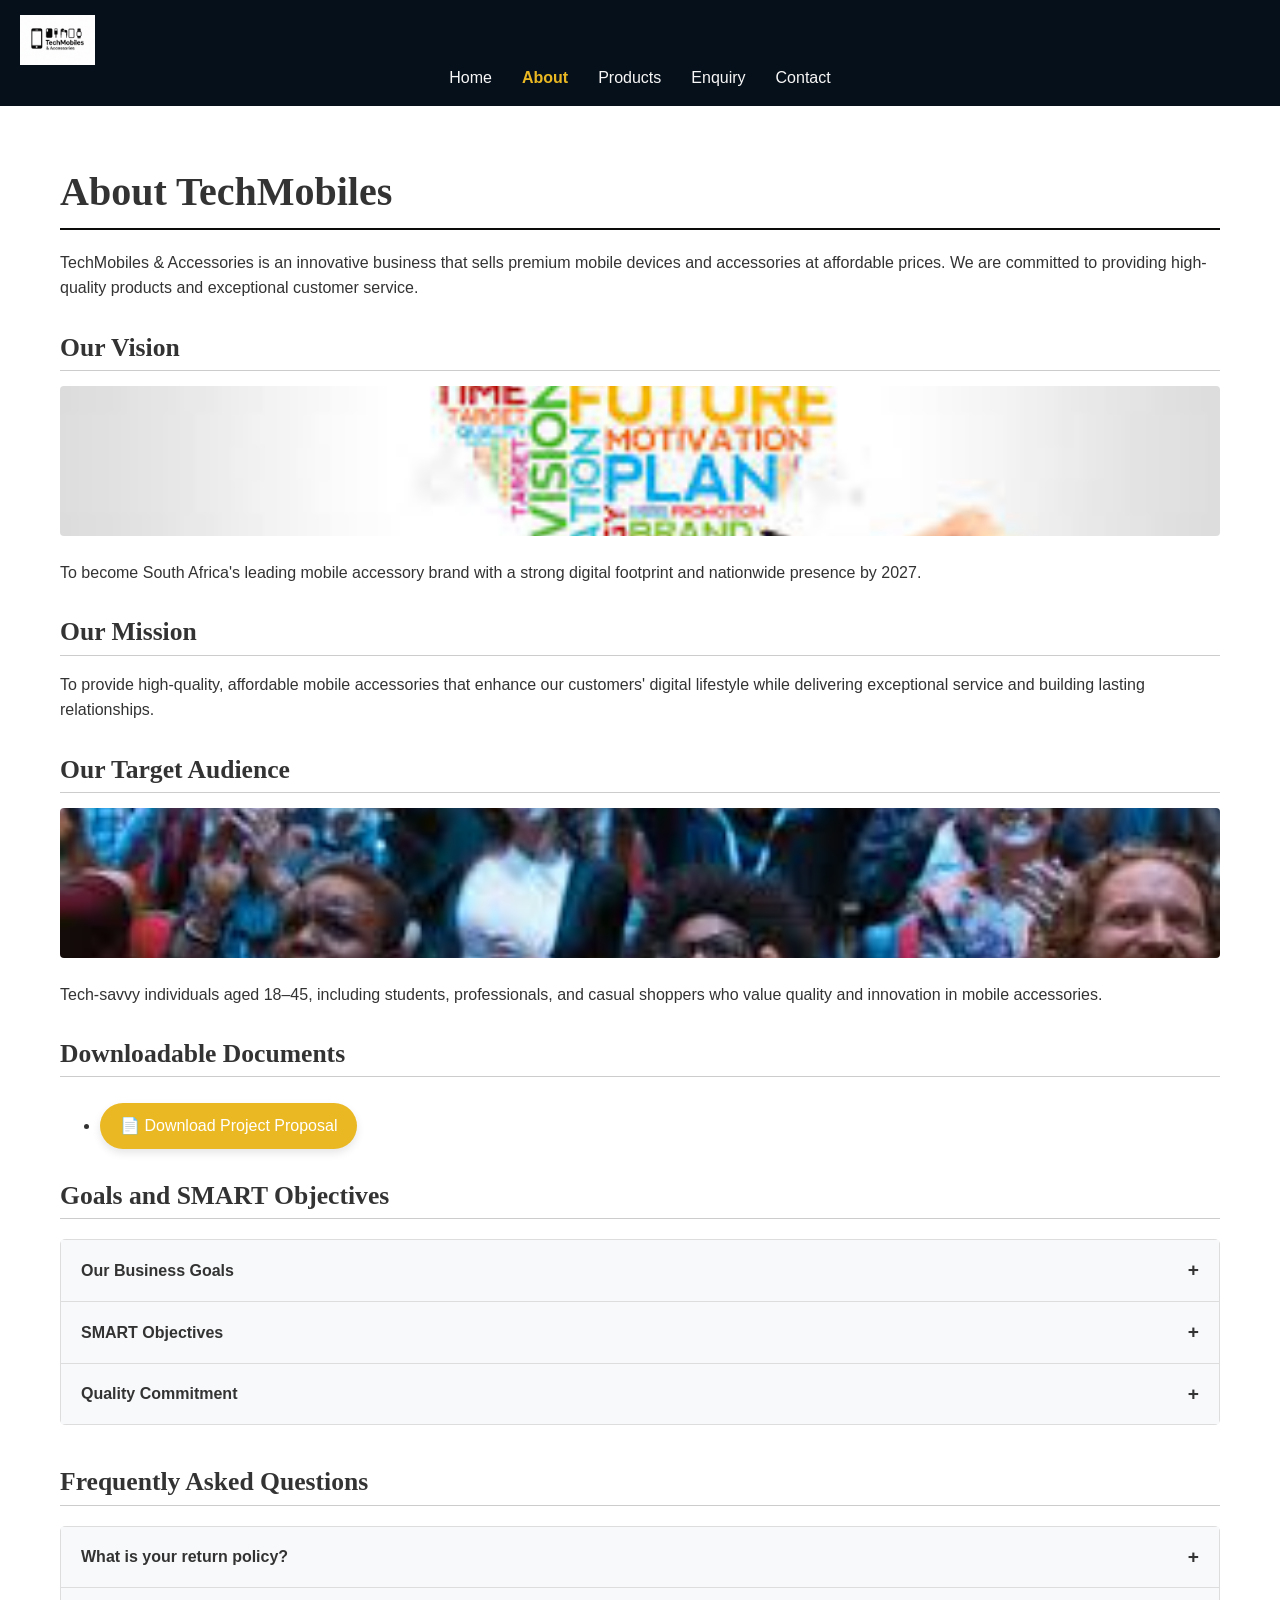
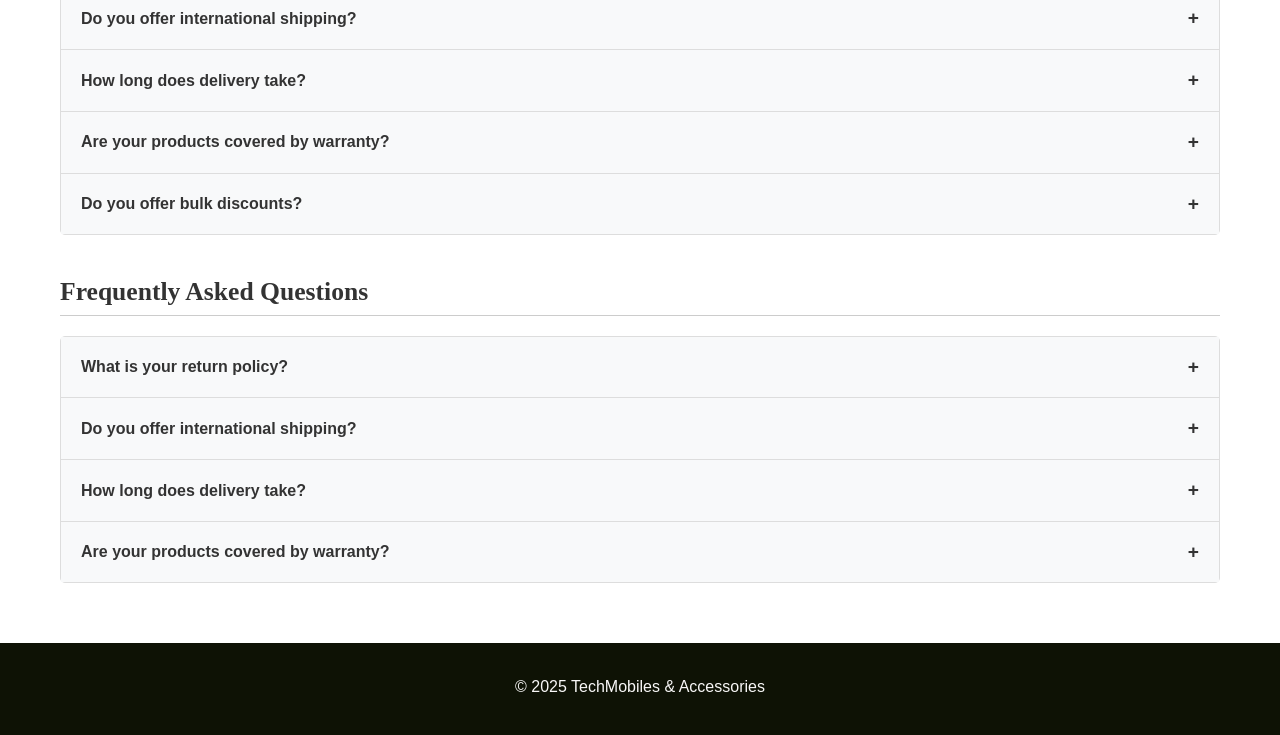
==== about.html @ 1ae5b82a "Websites websites" ====
<!DOCTYPE html>
<html lang="en">
<head>
  <meta charset="UTF-8" />
  <meta name="viewport" content="width=device-width, initial-scale=1" />
  <title>About Us - TechMobiles & Accessories | Mobile Accessories Specialist</title>
  <meta name="description" content="Learn about TechMobiles & Accessories - your trusted mobile accessories specialist in South Africa. Our vision, mission, and commitment to quality.">
  <link rel="stylesheet" href="css/style.css" />
</head>
<body class="about-page">
  <header>
    <img src="image/logo.png" alt="TechMobiles Logo" class="logo" />
    <nav>
      <ul>
        <li><a href="index.html">Home</a></li>
        <li><a href="about.html">About</a></li>
        <li><a href="products.html">Products</a></li>
        <li><a href="enquiry.html">Enquiry</a></li>
        <li><a href="contact.html">Contact</a></li>
      </ul>
    </nav>
  </header>

  <main>
    <h1>About TechMobiles</h1>
    <p>TechMobiles & Accessories is an innovative business that sells premium mobile devices and accessories at affordable prices. We are committed to providing high-quality products and exceptional customer service.</p>
    
    <h2>Our Vision</h2>
    <img
      srcset="
        image/vision.jpeg 480w,
        image/vision.jpeg 800w,
        image/vision.jpeg 1200w
      "
      sizes="(max-width: 600px) 480px, (max-width: 900px) 800px, 1200px"
      src="image/vision.jpeg"
      alt="A person's eye with a futuristic tech overlay, symbolizing a digital vision for mobile technology."
      class="about-image responsive-img gallery-image"
    />
    <p>To become South Africa's leading mobile accessory brand with a strong digital footprint and nationwide presence by 2027.</p>
    
    <h2>Our Mission</h2>
    <p>To provide high-quality, affordable mobile accessories that enhance our customers' digital lifestyle while delivering exceptional service and building lasting relationships.</p>
    
    <h2>Our Target Audience</h2>
    <img
      srcset="
        image/audience.jpeg 480w,
        image/audience.jpeg 800w,
        image/audience.jpeg 1200w
      "
      sizes="(max-width: 600px) 480px, (max-width: 900px) 800px, 1200px"
      src="image/audience.jpeg"
      alt="A diverse group of young adults using mobile devices, representing our tech-savvy customer base."
      class="about-image responsive-img gallery-image"
    />
    <p>Tech-savvy individuals aged 18–45, including students, professionals, and casual shoppers who value quality and innovation in mobile accessories.</p>
    
    <section class="documents">
      <h2>Downloadable Documents</h2>
      <ul>
        <li><a href="document/Website Project Proposal.docx.updated.pdf" target="_blank" class="buy-btn">📄 Download Project Proposal</a></li>
      </ul>
      
      <h2>Goals and SMART Objectives</h2>
      <div class="accordion">
        <div class="accordion-item">
          <div class="accordion-header">Our Business Goals</div>
          <div class="accordion-content">
            <p><strong>Goals:</strong> Establish a professional and modern online presence. Enable online browsing of products and promotions. Generate leads and enquiries via forms. Drive foot traffic to the physical store.</p>
          </div>
        </div>
        
        <div class="accordion-item">
          <div class="accordion-header">SMART Objectives</div>
          <div class="accordion-content">
            <p><strong>SMART Objectives:</strong></p>
            <ul>
              <li>Achieve 1,000 unique website visits per month within the first three months</li>
              <li>Receive at least 50 product enquiries per month via the enquiry form</li>
              <li>Maintain a bounce rate under 40% for product pages</li>
              <li>Increase social media engagement by 15% within six months through website integration</li>
              <li>Convert 10% of website visitors into store visitors through promotional offers</li>
            </ul>
          </div>
        </div>
        
        <div class="accordion-item">
          <div class="accordion-header">Quality Commitment</div>
          <div class="accordion-content">
            <p>We are committed to providing only the highest quality mobile accessories. All our products undergo rigorous quality checks and come with warranty protection. Our team continuously researches the latest trends to bring you innovative solutions.</p>
          </div>
        </div>
      </div>
    </section>

    <section class="faq-section">
      <h2>Frequently Asked Questions</h2>
      <div class="accordion">
        <div class="accordion-item">
          <div class="accordion-header">What is your return policy?</div>
          <div class="accordion-content">
            <p>We offer a 30-day return policy for all unused products in original packaging. Returns are free for defective items.</p>
          </div>
        </div>
        
        <div class="accordion-item">
          <div class="accordion-header">Do you offer international shipping?</div>
          <div class="accordion-content">
            <p>Currently, we only ship within South Africa. We're working on expanding our shipping options in the future.</p>
          </div>
        </div>
        
        <div class="accordion-item">
          <div class="accordion-header">How long does delivery take?</div>
          <div class="accordion-content">
            <p>Standard delivery takes 3-5 business days within major cities, and 5-7 days for other areas. Express delivery is available for major centers.</p>
          </div>
        </div>
        
        <div class="accordion-item">
          <div class="accordion-header">Are your products covered by warranty?</div>
          <div class="accordion-content">
            <p>Yes, all our products come with a 1-year manufacturer's warranty. Accessories have a 6-month warranty period.</p>
          </div>
        </div>
        
        <div class="accordion-item">
          <div class="accordion-header">Do you offer bulk discounts?</div>
          <div class="accordion-content">
            <p>Yes, we offer competitive wholesale pricing for bulk orders. Please use our enquiry form for wholesale inquiries.</p>
          </div>
        </div>
      </div>
    </section>
  </main>
  
  <footer>
    <p>&copy; 2025 TechMobiles & Accessories</p>
  </footer>
  
  <script src="js/script.js"></script>
  <script src="js/interactive.js"></script>
  <script src="js/gallery.js"></script>
</body>
</html>
---- css/style.css ----
/* ==========================================================================
   CSS CUSTOM PROPERTIES
   ========================================================================== */
:root {
    --color-primary-dark: #06101b;    
    --color-secondary-dark: #0e1205;   
    --color-accent-gold: #eab823;      
    --color-accent-bright: #dfce15;     
    --color-text-dark: #333;            
    --color-text-light: #f8f7f7;        

    --max-width: 1200px;
    --spacing-lg: 30px;
    --spacing-md: 20px;
    --spacing-sm: 10px;
}

/* ==========================================================================
   1. BASE STYLES & CSS RESET
   ========================================================================== */
* { box-sizing: border-box; }

body {
    font-family: Arial, sans-serif;
    line-height: 1.6;
    color: var(--color-text-dark);
    font-size: 1rem;
    margin: 0;
    padding: 0;
}

a {
    color: inherit;
    text-decoration: none;
}

/* ==========================================================================
   TYPOGRAPHY
   ========================================================================== */
h1, h2, h3, h4, h5, h6 {
    font-family: 'Open Sans', 'Georgia', serif;
    font-weight: 700;
    line-height: 1.3;
}

h1 {
    font-size: 2.5rem;
    margin-bottom: var(--spacing-md);
    border-bottom: 2px solid #0c0c0a;
    padding-bottom: var(--spacing-sm);
}

h2 {
    font-size: 1.6rem;
    margin-top: var(--spacing-lg);
    margin-bottom: 15px;
    border-bottom: 1px solid #ccc;
    padding-bottom: 6px;
}

p {
    font-size: 1rem;
    margin-bottom: var(--spacing-md);
}

/* ==========================================================================
   LAYOUT STRUCTURE
   ========================================================================== */
header {
    background-color: var(--color-primary-dark);
    color: var(--color-text-light);
    padding: 15px var(--spacing-md);
    display: flex;
    align-items: center;
    justify-content: space-between;
    flex-wrap: wrap;
}

main {
    max-width: var(--max-width);
    margin: 60px auto;
    padding: 0 var(--spacing-md);
}

nav {
    width: 100%;
    display: flex;
    justify-content: center;
    align-items: center;
}

nav ul {
    list-style: none;
    margin: 0;
    padding: 0;
    display: flex;
    justify-content: center;
    align-items: center;
    gap: var(--spacing-lg);
}

footer {
    background-color: var(--color-secondary-dark);
    color: var(--color-text-light);
    text-align: center;
    padding: 15px;
    margin-top: var(--spacing-lg);
}

.product-grid {
    display: grid;
    grid-template-columns: repeat(auto-fit, minmax(250px, 1fr));
    gap: var(--spacing-md);
}

/* ==========================================================================
   DECORATION 
   ========================================================================== */
.logo { height: 50px; }

.hero {
    position: relative;
    width: 100%;
    height: 400px;
    overflow: hidden;
    text-align: center;
    color: white;
}

.hero-text {
    position: absolute;
    top: 50%;
    left: 50%;
    transform: translate(-50%, -50%);
    background-color: rgba(247, 247, 247, 0.7);
    padding: 25px 30px;
    border-radius: 8px;
    color: #000;
    max-width: 90%;
    font-size: 1.5rem;
}

.product-card {
    background: #d3d3d2;
    border-radius: 12px;
    padding: 16px;
    text-align: center;
    box-shadow: 0px 4px 10px rgba(0, 0, 0, 0.15);
    overflow: hidden;
    transition: transform 0.3s, box-shadow 0.3s;
}

.product-card img {
    width: 150px;
    height: 150px;
    object-fit: contain;
    margin: 0 auto;
}

.buy-btn {
    display: inline-block;
    padding: 10px 20px;
    background-color: var(--color-accent-gold);
    color: #fff;
    border-radius: 30px;
    box-shadow: 0 4px 8px rgba(0, 0, 0, 0.1);
    margin-top: 10px;
    transition: background-color 0.3s, box-shadow 0.3s;
}

.shop-button {
    background-color: #010407;
    color: var(--color-accent-bright);
    border: 2px solid var(--color-accent-bright);
    border-radius: 25px;
    padding: 8px 15px;
    transition: transform 0.3s, box-shadow 0.3s;
}

/* ==========================================================================
   INTERACTION
   ========================================================================== */
nav ul li a:hover,
nav ul li a:focus {
    text-decoration: underline;
    color: var(--color-accent-gold);
}

.product-card:hover {
    transform: translateY(-5px);
    box-shadow: 0px 8px 15px rgba(0, 0, 0, 0.2);
}

.buy-btn:hover {
    background-color: #3a2c13;
    color: #fff;
    box-shadow: 0 6px 12px rgba(0, 0, 0, 0.2);
}

.shop-button:hover,
.shop-button:focus {
    background-color: #010912;
    transform: translateY(-2px) scale(1.02);
    box-shadow: 0 4px 16px rgba(0, 0, 0, 0.12);
}

/* ==========================================================================
   PAGE-SPECIFIC
   ========================================================================== */
.contact-page, .about-page, .enquiry-page {
    background-image: url('image/andrew-kliatskyi-2bfHAKhGn4g-unsplash.jpg');
    background-size: cover;
    background-position: center;
}

.products-page main {
    display: flex;
    padding: var(--spacing-md) 0;
    gap: var(--spacing-lg);
    flex-wrap: wrap;
}

.products-page .sidebar {
    background-color: #f2eeee;
    color: #0a0a0a;
    padding: var(--spacing-md);
    border-radius: 10px;
    flex: 0 0 250px;
    min-width: 250px;
}

/* ==========================================================================
   RESPONSIVE
   ========================================================================== */
@media (max-width: 768px) {
    body { font-size: 0.95rem; }
    h1 { font-size: 2rem; }

    .hero-text {
        font-size: 1.2rem;
        padding: 15px;
    }

    nav ul {
        flex-direction: column;
        align-items: flex-start;
        gap: var(--spacing-sm);
    }

    header {
        flex-direction: column;
        align-items: flex-start;
    }

    .logo { height: 40px; }

    .products-page main {
        flex-direction: column;
    }

    .products-page .sidebar {
        min-width: 100%;
        flex: 1 1 100%;
    }
}

@media (max-width: 480px) {
    body { font-size: 0.9rem; }
    h1 { font-size: 1.8rem; }

    .hero-text {
        font-size: 1rem;
        padding: 10px;
    }

    .hero img {
        height: 100%;
        object-fit: cover;
    }

    nav ul { width: 100%; }

    nav ul li {
        width: 100%;
        text-align: center;
        border-bottom: 1px solid rgba(255, 255, 255, 0.1);
    }
}

/* ==========================================================================
   Accordion
   ========================================================================== */
.accordion {
    border: 1px solid #ddd;
    border-radius: 5px;
    margin: 20px 0;
}

.accordion-item { border-bottom: 1px solid #ddd; }

.accordion-item:last-child { border-bottom: none; }

.accordion-header {
    padding: 15px 20px;
    background: #f8f9fa;
    cursor: pointer;
    font-weight: bold;
    transition: background-color 0.3s;
    display: flex;
    justify-content: space-between;
    align-items: center;
}

.accordion-header:hover { background: #e9ecef; }

.accordion-item.active .accordion-header {
    background: var(--color-primary-dark);
    color: white;
}

.accordion-header::after {
    content: '+';
    font-size: 1.2rem;
}

.accordion-item.active .accordion-header::after {
    content: '-';
}

.accordion-content {
    padding: 0 20px;
    display: none;
    animation: fadeIn 0.3s ease-in;
}

@keyframes fadeIn {
    from { opacity: 0; transform: translateY(-10px); }
    to { opacity: 1; transform: translateY(0); }
}

/* ==========================================================================
   Modal
   ========================================================================== */
.modal {
    display: none;
    position: fixed;
    z-index: 1000;
    inset: 0;
    background-color: rgba(0,0,0,0.5);
}

.modal-content {
    background-color: white;
    margin: 5% auto;
    padding: 20px;
    border-radius: 8px;
    width: 90%;
    max-width: 500px;
    position: relative;
    animation: modalSlideIn 0.3s ease-out;
}

@keyframes modalSlideIn {
    from { transform: translateY(-50px); opacity: 0; }
    to { transform: translateY(0); opacity: 1; }
}

.modal-close {
    position: absolute;
    right: 15px;
    top: 10px;
    font-size: 24px;
    cursor: pointer;
    color: #aaa;
}

.modal-close:hover { color: #000; }

/* ==========================================================================
   Lightbox
   ========================================================================== */
.lightbox {
    display: none;
    position: fixed;
    z-index: 1000;
    inset: 0;
    background-color: rgba(0,0,0,0.9);
}

.lightbox-content {
    position: relative;
    margin: auto;
    padding: 20px;
    width: 90%;
    max-width: 800px;
    top: 50%;
    transform: translateY(-50%);
}

.lightbox-img {
    width: 100%;
    max-height: 70vh;
    object-fit: contain;
}

.lightbox-close {
    position: absolute;
    top: 15px;
    right: 35px;
    color: #f1f1f1;
    font-size: 40px;
    font-weight: bold;
    cursor: pointer;
}

.lightbox-prev,
.lightbox-next {
    cursor: pointer;
    position: absolute;
    top: 50%;
    padding: 16px;
    color: white;
    font-weight: bold;
    font-size: 20px;
    background-color: rgba(0,0,0,0.5);
    border-radius: 3px;
}

.lightbox-prev { left: 20px; }
.lightbox-next { right: 20px; }

.lightbox-prev:hover,
.lightbox-next:hover {
    background-color: rgba(0,0,0,0.8);
}

.lightbox-caption {
    text-align: center;
    color: #ccc;
    padding: 10px 0;
    font-size: 1.1rem;
}

/* ==========================================================================
   Forms
   ========================================================================== */
.contact-form,
.enquiry-form {
    max-width: 600px;
    margin: 0 auto;
    padding: 30px;
    background: #f8f9fa;
    border-radius: 8px;
    box-shadow: 0 2px 10px rgba(0,0,0,0.1);
}

.form-group { margin-bottom: 20px; }

.form-group label {
    display: block;
    margin-bottom: 5px;
    font-weight: bold;
    color: #333;
}

.form-group input,
.form-group textarea,
.form-group select {
    width: 100%;
    padding: 12px;
    border: 1px solid #ddd;
    border-radius: 4px;
    font-size: 16px;
    transition: border-color 0.3s;
    font-family: inherit;
}

.form-group input:focus,
.form-group textarea:focus,
.form-group select:focus {
    outline: none;
    border-color: var(--color-primary-dark);
    box-shadow: 0 0 5px rgba(6, 16, 27, 0.3);
}

.form-group input.error,
.form-group textarea.error,
.form-group select.error {
    border-color: #dc3545;
}

.error-message {
    color: #dc3545;
    font-size: 14px;
    margin-top: 5px;
}

.success-message {
    background: #d4edda;
    color: #155724;
    padding: 20px;
    border-radius: 4px;
    margin-top: 20px;
    border: 1px solid #c3e6cb;
}

.response-section {
    background: #f8f9fa;
    padding: 30px;
    border-radius: 8px;
    margin-top: 20px;
    border: 1px solid #ddd;
}

.response-summary {
    background: white;
    padding: 20px;
    border-radius: 4px;
    margin-top: 20px;
}

.response-summary ul {
    list-style: none;
    padding: 0;
}

.response-summary li {
    padding: 5px 0;
    border-bottom: 1px solid #eee;
}

/* ==========================================================================
   Gallery
   ========================================================================== */
.gallery {
    display: grid;
    grid-template-columns: repeat(auto-fit, minmax(200px, 1fr));
    gap: 15px;
}

.gallery-image {
    width: 100%;
    height: 150px;
    object-fit: cover;
    cursor: pointer;
    transition: transform 0.3s;
    border-radius: 4px;
}

.gallery-image:hover { transform: scale(1.05); }

/* ==========================================================================
   Search
   ========================================================================== */
.search-container {
    margin: 20px 0;
    text-align: center;
}

.search-input {
    width: 100%;
    max-width: 400px;
    padding: 12px 20px;
    border: 1px solid #ddd;
    border-radius: 25px;
    font-size: 16px;
}

.search-input:focus {
    outline: none;
    border-color: var(--color-primary-dark);
    box-shadow: 0 0 5px rgba(6, 16, 27, 0.3);
}

/* ==========================================================================
   Pagination
   ========================================================================== */
.pagination {
    text-align: center;
    margin: 30px 0;
}

.pagination button {
    padding: 10px 20px;
    margin: 0 5px;
    border: 1px solid #ddd;
    background: white;
    cursor: pointer;
    border-radius: 4px;
}

.pagination button:hover:not(:disabled) {
    background: var(--color-primary-dark);
    color: white;
}

.pagination button:disabled {
    opacity: 0.5;
    cursor: not-allowed;
}

/* ==========================================================================
   Additional Components
   ========================================================================== */
.faq-section { margin: 40px 0; }

.loading {
    display: inline-block;
    width: 20px;
    height: 20px;
    border: 3px solid #f3f3f3;
    border-top: 3px solid var(--color-primary-dark);
    border-radius: 50%;
    animation: spin 1s linear infinite;
}

@keyframes spin {
    0% { transform: rotate(0deg); }
    100% { transform: rotate(360deg); }
}

.filters {
    margin: 20px 0;
}

.filters select {
    width: 100%;
    padding: 8px;
    margin-bottom: 10px;
    border: 1px solid #ddd;
    border-radius: 4px;
}

/* ==========================================================================
   Responsive for New Features
   ========================================================================== */
@media (max-width: 768px) {
    .modal-content { width: 95%; margin: 10% auto; }
    .lightbox-content { width: 95%; padding: 10px; }
    .contact-form, .enquiry-form { padding: 20px; }
    .gallery { grid-template-columns: repeat(auto-fit, minmax(150px, 1fr)); }
    .lightbox-prev, .lightbox-next {
        padding: 12px;
        font-size: 18px;
    }
}

@media (max-width: 480px) {
    .accordion-header { padding: 12px 15px; }
    .accordion-content { padding: 0 15px; }
    .gallery { grid-template-columns: 1fr 1fr; }
}
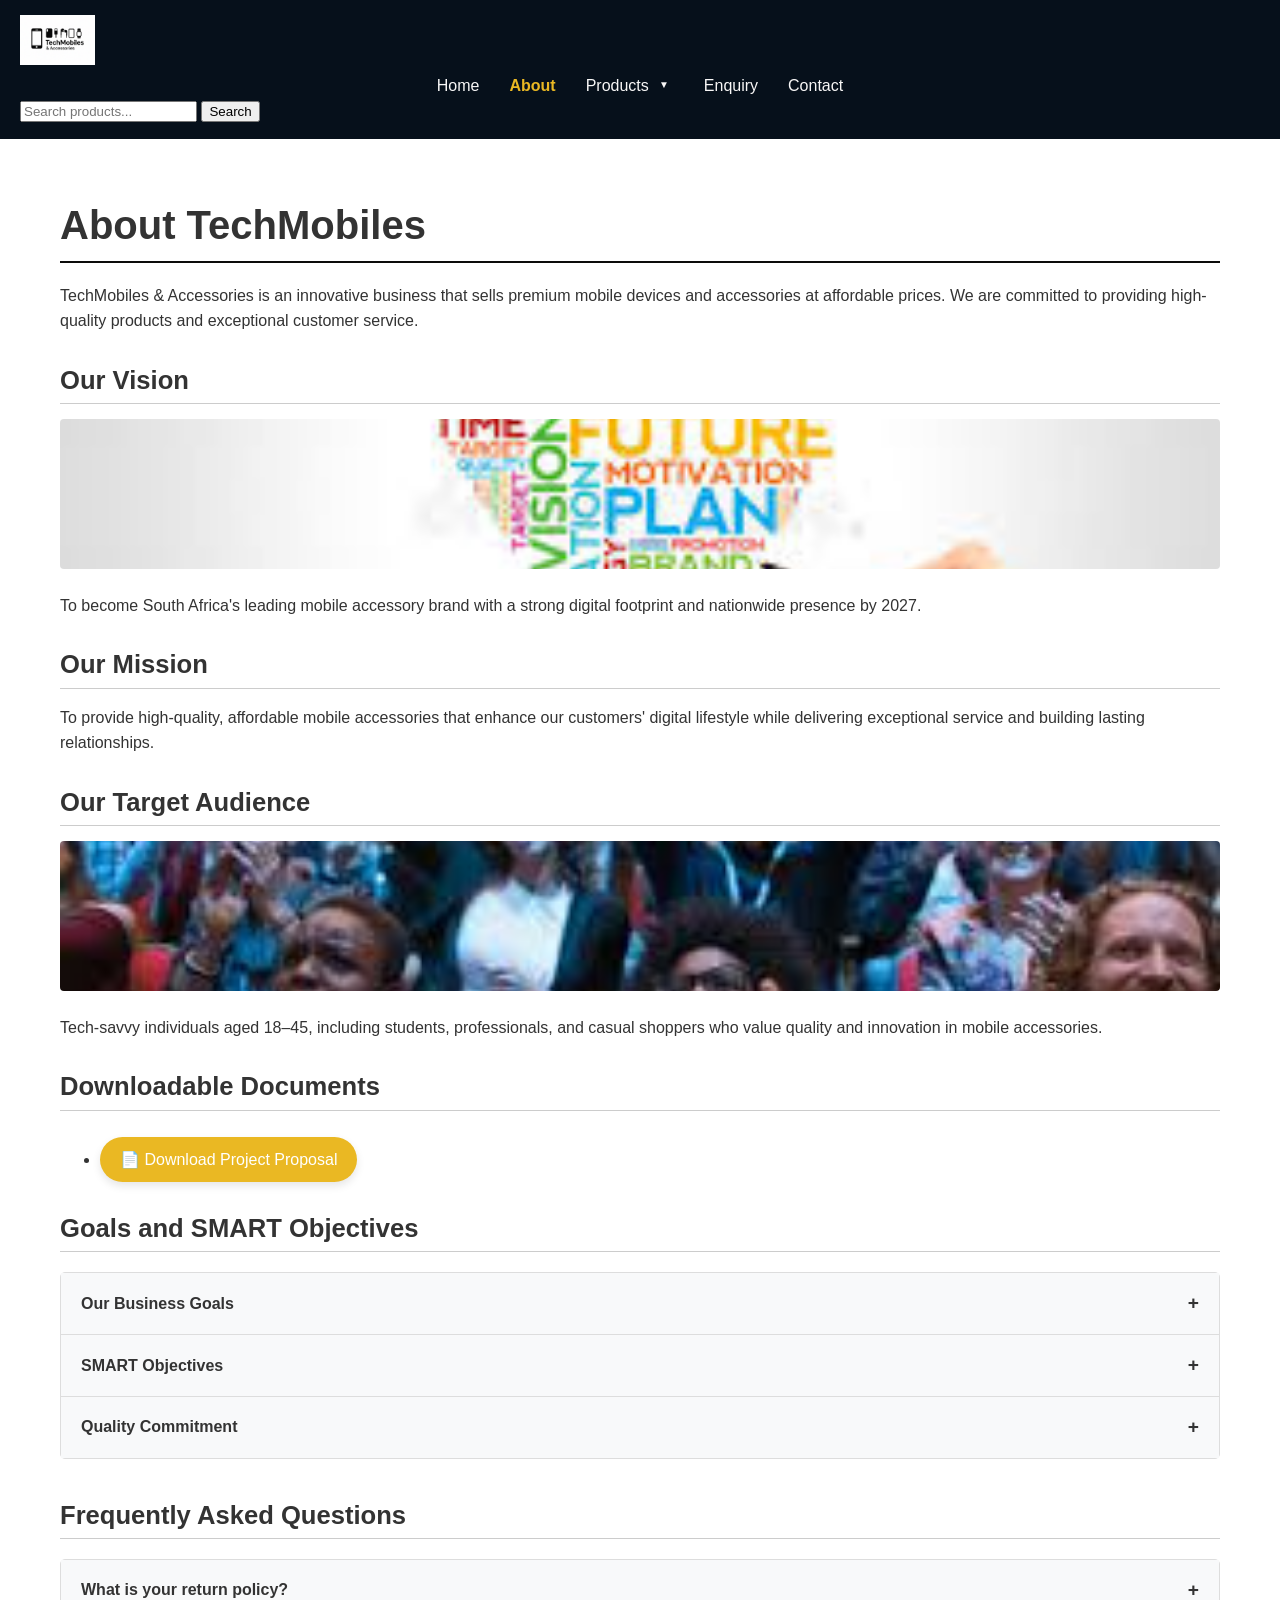
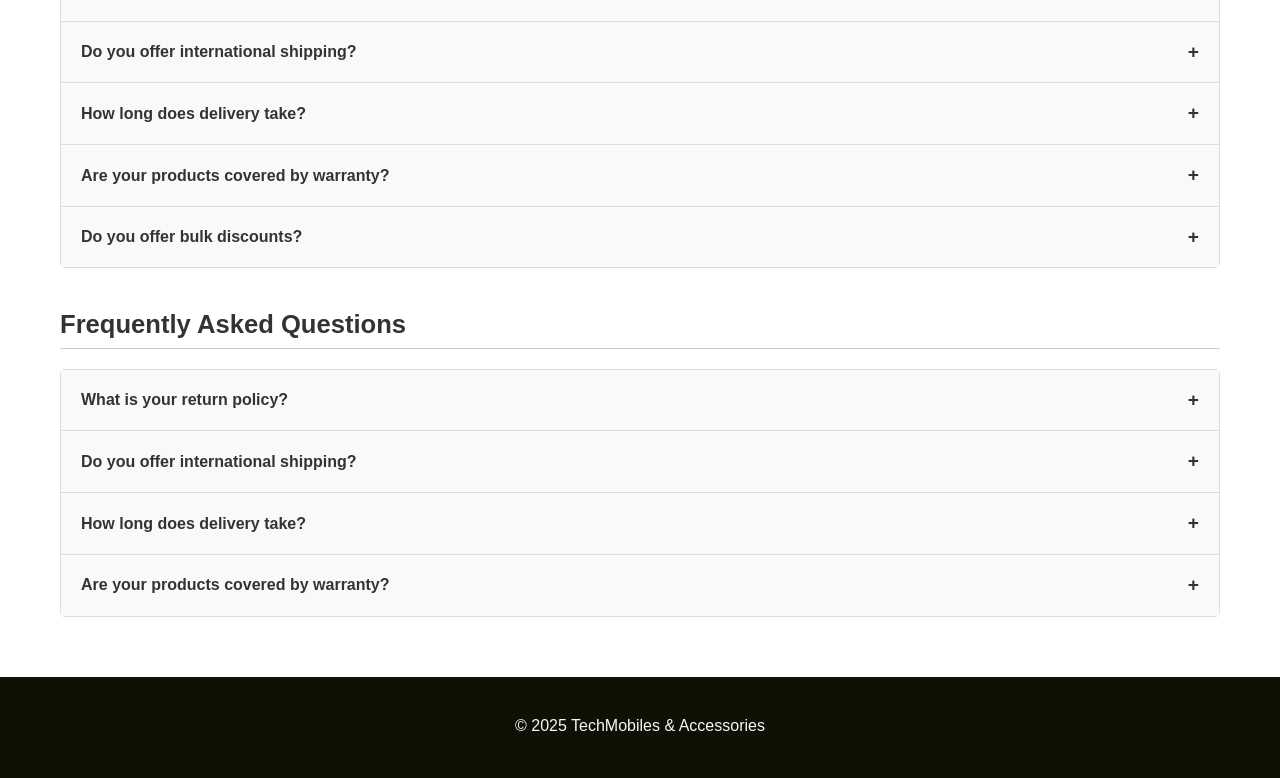
==== commit 9a82ce22: "Refactor header and add product dropdown menu Updated header structure and added a dropdown for prod" ====
--- a/about.html
+++ b/about.html
@@ -8,17 +8,33 @@
   <link rel="stylesheet" href="css/style.css" />
 </head>
 <body class="about-page">
-  <header>
-    <img src="image/logo.png" alt="TechMobiles Logo" class="logo" />
-    <nav>
-      <ul>
-        <li><a href="index.html">Home</a></li>
-        <li><a href="about.html">About</a></li>
-        <li><a href="products.html">Products</a></li>
-        <li><a href="enquiry.html">Enquiry</a></li>
-        <li><a href="contact.html">Contact</a></li>
-      </ul>
-    </nav>
+ <header>
+        <a href="index.html"><img src="image/logo.png" alt="TechMobiles Logo" class="logo"></a>
+        <nav>
+            <ul>
+                <li><a href="index.html">Home</a></li>
+                <li><a href="about.html">About</a></li>
+                <li class="Products-dropdown">
+                  
+                    <a href="#" tabindex="0">Products</a>
+                    <ul class="Products-dropdown-content">
+                        <li><a href="shop-mobile-phone.html">Smart Phone</a></li>
+                        <li><a href="shop-phone-cases.html">Phone Cases</a></li>
+                        <li><a href="shop-chargers-cables.html">Chargers & Cables</a></li>
+                        <li><a href="shop-wireless-earbuds.html">Wireless Earbuds</a></li>
+                        <li><a href="shop-screen-protectors.html">Screen Protectors</a></li>
+                        <li><a href="shop-smartwatch-bands.html">Smartwatch Bands</a></li>
+                    </ul>
+                </li>
+                <li><a href="enquiry.html">Enquiry</a></li>
+                <li><a href="contact.html">Contact</a></li>
+            </ul>
+        </nav>
+<div class="search-wrapper">
+  <input id="search-input" type="text" placeholder="Search products..." />
+  <button id="search-btn">Search</button>
+  <ul id="search-suggestions"></ul>
+</div>
   </header>
 
   <main>
@@ -143,4 +159,4 @@
   <script src="js/interactive.js"></script>
   <script src="js/gallery.js"></script>
 </body>
-</html>+</html>
--- a/css/style.css
+++ b/css/style.css
@@ -2,6 +2,7 @@
    CSS CUSTOM PROPERTIES
    ========================================================================== */
 :root {
+    /* Primary Colors */
     --color-primary-dark: #06101b;    
     --color-secondary-dark: #0e1205;   
     --color-accent-gold: #eab823;      
@@ -9,6 +10,7 @@
     --color-text-dark: #333;            
     --color-text-light: #f8f7f7;        
 
+    /* Layout & Sizing */
     --max-width: 1200px;
     --spacing-lg: 30px;
     --spacing-md: 20px;
@@ -18,7 +20,9 @@
 /* ==========================================================================
    1. BASE STYLES & CSS RESET
    ========================================================================== */
-* { box-sizing: border-box; }
+* {
+    box-sizing: border-box;
+}
 
 body {
     font-family: Arial, sans-serif;
@@ -38,7 +42,7 @@
    TYPOGRAPHY
    ========================================================================== */
 h1, h2, h3, h4, h5, h6 {
-    font-family: 'Open Sans', 'Georgia', serif;
+    font-family: 'Arial', sans-serif;
     font-weight: 700;
     line-height: 1.3;
 }
@@ -103,7 +107,7 @@
     background-color: var(--color-secondary-dark);
     color: var(--color-text-light);
     text-align: center;
-    padding: 15px;
+    padding: 20px;
     margin-top: var(--spacing-lg);
 }
 
@@ -114,9 +118,144 @@
 }
 
 /* ==========================================================================
+   SEARCH & NAVIGATION COMPONENTS
+   ========================================================================== */
+.search-bar {
+    display: flex;
+    gap: 8px;
+    align-items: center;
+}
+
+.search-bar input {
+    padding: 10px 15px;
+    border: none;
+    border-radius: 5px;
+    width: 200px;
+    font-size: 0.95rem;
+}
+
+.search-bar button {
+    padding: 10px 15px;
+    background-color: #fafaf7;
+    border: none;
+    border-radius: 5px;
+    cursor: pointer;
+    color: #111;
+    font-weight: bold;
+    transition: background-color 0.3s;
+}
+
+.search-bar button:hover {
+    background-color: #e6b800;
+}
+
+.search-wrapper {
+    position: relative;
+}
+
+#search-suggestions {
+    position: absolute;
+    top: 100%;
+    left: 0;
+    right: 0;
+    background: #fff;
+    border: 1px solid #ddd;
+    list-style: none;
+    padding: 0;
+    margin: 4px 0 0;
+    max-height: 220px;
+    overflow-y: auto;
+    display: none;
+    z-index: 1000;
+}
+
+#search-suggestions li {
+    padding: 10px;
+    cursor: pointer;
+    border-bottom: 1px solid #eee;
+}
+
+#search-suggestions li:hover {
+    background: #f5f5f5;
+}
+
+/* ==========================================================================
+   DROPDOWN STYLES
+   ========================================================================== */
+.Products-dropdown {
+    position: relative;
+}
+
+.Products-dropdown-content {
+    position: absolute;
+    top: 100%;
+    left: 0;
+    background-color: white;
+    min-width: 250px;
+    box-shadow: 0 8px 16px rgba(0,0,0,0.2);
+    z-index: 100;
+    opacity: 0;
+    visibility: hidden;
+    transform: translateY(10px);
+    transition: all 0.3s ease;
+    border-radius: 4px;
+    overflow: hidden;
+    font-family: Arial, sans-serif;
+    display: block;
+}
+
+.Products-dropdown-content li {
+    display: block;
+    width: 100%;
+    margin: 0;
+    padding: 0;
+    border-bottom: 1px solid #f1f1f1;
+}
+
+.Products-dropdown-content li:last-child {
+    border-bottom: none;
+}
+
+.Products-dropdown-content a {
+    color: #333;
+    padding: 12px 16px;
+    text-decoration: none;
+    display: block;
+    width: 100%;
+    transition: all 0.2s ease;
+}
+
+.Products-dropdown:hover .Products-dropdown-content {
+    opacity: 1;
+    visibility: visible;
+    transform: translateY(0);
+}
+
+.Products-dropdown > a {
+    position: relative;
+    padding-right: 25px;
+}
+
+.Products-dropdown > a::after {
+    content: "▼";
+    position: absolute;
+    right: 5px;
+    top: 50%;
+    transform: translateY(-50%);
+    font-size: 10px;
+    transition: transform 0.3s ease;
+}
+
+.Products-dropdown:hover > a::after {
+    transform: translateY(-50%) rotate(180deg);
+}
+
+/* ==========================================================================
    DECORATION 
    ========================================================================== */
-.logo { height: 50px; }
+.logo {
+    height: 50px;
+}
 
 .hero {
     position: relative;
@@ -132,7 +271,7 @@
     top: 50%;
     left: 50%;
     transform: translate(-50%, -50%);
-    background-color: rgba(247, 247, 247, 0.7);
+    background-color: rgba(247, 247, 247, 0.9);
     padding: 25px 30px;
     border-radius: 8px;
     color: #000;
@@ -154,7 +293,12 @@
     width: 150px;
     height: 150px;
     object-fit: contain;
-    margin: 0 auto;
+    display: block;
+    margin: 0 auto 15px;
+}
+
+.product-details {
+    padding: 10px;
 }
 
 .buy-btn {
@@ -162,10 +306,13 @@
     padding: 10px 20px;
     background-color: var(--color-accent-gold);
     color: #fff;
+    text-decoration: none;
     border-radius: 30px;
     box-shadow: 0 4px 8px rgba(0, 0, 0, 0.1);
     margin-top: 10px;
     transition: background-color 0.3s, box-shadow 0.3s;
+    border: none;
+    cursor: pointer;
 }
 
 .shop-button {
@@ -177,6 +324,21 @@
     transition: transform 0.3s, box-shadow 0.3s;
 }
 
+.social-icons {
+    margin: 15px 0;
+}
+
+.social-icons a {
+    display: inline-block;
+    margin: 0 10px;
+    color: var(--color-text-light);
+    font-size: 1.2rem;
+}
+
+.featured-products {
+    margin-bottom: 40px;
+}
+
 /* ==========================================================================
    INTERACTION
    ========================================================================== */
@@ -202,6 +364,15 @@
     background-color: #010912;
     transform: translateY(-2px) scale(1.02);
     box-shadow: 0 4px 16px rgba(0, 0, 0, 0.12);
+}
+
+.search-bar button:hover {
+    background-color: #e6b800;
+}
+
+.Products-dropdown-content a:hover {
+    background-color: #f1f1f1;
+    color: #16a085;
 }
 
 /* ==========================================================================
@@ -230,65 +401,7 @@
 }
 
 /* ==========================================================================
-   RESPONSIVE
-   ========================================================================== */
-@media (max-width: 768px) {
-    body { font-size: 0.95rem; }
-    h1 { font-size: 2rem; }
-
-    .hero-text {
-        font-size: 1.2rem;
-        padding: 15px;
-    }
-
-    nav ul {
-        flex-direction: column;
-        align-items: flex-start;
-        gap: var(--spacing-sm);
-    }
-
-    header {
-        flex-direction: column;
-        align-items: flex-start;
-    }
-
-    .logo { height: 40px; }
-
-    .products-page main {
-        flex-direction: column;
-    }
-
-    .products-page .sidebar {
-        min-width: 100%;
-        flex: 1 1 100%;
-    }
-}
-
-@media (max-width: 480px) {
-    body { font-size: 0.9rem; }
-    h1 { font-size: 1.8rem; }
-
-    .hero-text {
-        font-size: 1rem;
-        padding: 10px;
-    }
-
-    .hero img {
-        height: 100%;
-        object-fit: cover;
-    }
-
-    nav ul { width: 100%; }
-
-    nav ul li {
-        width: 100%;
-        text-align: center;
-        border-bottom: 1px solid rgba(255, 255, 255, 0.1);
-    }
-}
-
-/* ==========================================================================
-   Accordion
+   ACCORDION
    ========================================================================== */
 .accordion {
     border: 1px solid #ddd;
@@ -296,9 +409,13 @@
     margin: 20px 0;
 }
 
-.accordion-item { border-bottom: 1px solid #ddd; }
-
-.accordion-item:last-child { border-bottom: none; }
+.accordion-item {
+    border-bottom: 1px solid #ddd;
+}
+
+.accordion-item:last-child {
+    border-bottom: none;
+}
 
 .accordion-header {
     padding: 15px 20px;
@@ -311,7 +428,9 @@
     align-items: center;
 }
 
-.accordion-header:hover { background: #e9ecef; }
+.accordion-header:hover {
+    background: #e9ecef;
+}
 
 .accordion-item.active .accordion-header {
     background: var(--color-primary-dark);
@@ -339,7 +458,7 @@
 }
 
 /* ==========================================================================
-   Modal
+   MODAL
    ========================================================================== */
 .modal {
     display: none;
@@ -374,10 +493,12 @@
     color: #aaa;
 }
 
-.modal-close:hover { color: #000; }
-
-/* ==========================================================================
-   Lightbox
+.modal-close:hover {
+    color: #000;
+}
+
+/* ==========================================================================
+   LIGHTBOX
    ========================================================================== */
 .lightbox {
     display: none;
@@ -426,8 +547,13 @@
     border-radius: 3px;
 }
 
-.lightbox-prev { left: 20px; }
-.lightbox-next { right: 20px; }
+.lightbox-prev {
+    left: 20px;
+}
+
+.lightbox-next {
+    right: 20px;
+}
 
 .lightbox-prev:hover,
 .lightbox-next:hover {
@@ -442,7 +568,7 @@
 }
 
 /* ==========================================================================
-   Forms
+   FORMS
    ========================================================================== */
 .contact-form,
 .enquiry-form {
@@ -454,7 +580,9 @@
     box-shadow: 0 2px 10px rgba(0,0,0,0.1);
 }
 
-.form-group { margin-bottom: 20px; }
+.form-group {
+    margin-bottom: 20px;
+}
 
 .form-group label {
     display: block;
@@ -530,7 +658,7 @@
 }
 
 /* ==========================================================================
-   Gallery
+   GALLERY
    ========================================================================== */
 .gallery {
     display: grid;
@@ -547,10 +675,12 @@
     border-radius: 4px;
 }
 
-.gallery-image:hover { transform: scale(1.05); }
-
-/* ==========================================================================
-   Search
+.gallery-image:hover {
+    transform: scale(1.05);
+}
+
+/* ==========================================================================
+   SEARCH (Additional)
    ========================================================================== */
 .search-container {
     margin: 20px 0;
@@ -573,7 +703,7 @@
 }
 
 /* ==========================================================================
-   Pagination
+   PAGINATION
    ========================================================================== */
 .pagination {
     text-align: center;
@@ -600,9 +730,11 @@
 }
 
 /* ==========================================================================
-   Additional Components
-   ========================================================================== */
-.faq-section { margin: 40px 0; }
+   ADDITIONAL COMPONENTS
+   ========================================================================== */
+.faq-section {
+    margin: 40px 0;
+}
 
 .loading {
     display: inline-block;
@@ -632,21 +764,188 @@
 }
 
 /* ==========================================================================
-   Responsive for New Features
-   ========================================================================== */
+   RESPONSIVE DESIGN
+   ========================================================================== */
+
+/* Tablet Breakpoint (Max-width 768px) */
 @media (max-width: 768px) {
-    .modal-content { width: 95%; margin: 10% auto; }
-    .lightbox-content { width: 95%; padding: 10px; }
-    .contact-form, .enquiry-form { padding: 20px; }
-    .gallery { grid-template-columns: repeat(auto-fit, minmax(150px, 1fr)); }
+    body {
+        font-size: 0.95rem;
+    }
+    
+    h1 {
+        font-size: 2rem;
+    }
+    
+    .hero-text {
+        font-size: 1.2rem;
+        padding: 15px;
+    }
+    
+    nav ul {
+        flex-direction: column;
+        align-items: flex-start;
+        gap: var(--spacing-sm);
+        width: 100%;
+    }
+    
+    header {
+        flex-direction: column;
+        align-items: flex-start;
+    }
+    
+    .logo {
+        height: 40px;
+        margin-bottom: 10px;
+    }
+    
+    .Products-dropdown-content {
+        position: static;
+        opacity: 1;
+        visibility: visible;
+        transform: none;
+        box-shadow: none;
+        display: none;
+        width: 100%;
+        margin-top: 10px;
+        background-color: rgba(0, 0, 0, 0.1);
+    }
+    
+    .Products-dropdown:focus-within .Products-dropdown-content {
+        display: block;
+    }
+    
+    .hero {
+        height: 300px;
+    }
+    
+    .products-page main {
+        flex-direction: column;
+    }
+    
+    .products-page .sidebar {
+        min-width: 100%;
+        flex: 1 1 100%;
+    }
+    
+    .modal-content {
+        width: 95%;
+        margin: 10% auto;
+    }
+    
+    .lightbox-content {
+        width: 95%;
+        padding: 10px;
+    }
+    
+    .contact-form, .enquiry-form {
+        padding: 20px;
+    }
+    
+    .gallery {
+        grid-template-columns: repeat(auto-fit, minmax(150px, 1fr));
+    }
+    
     .lightbox-prev, .lightbox-next {
         padding: 12px;
         font-size: 18px;
     }
 }
 
+/* Mobile Breakpoint (Max-width 480px) */
 @media (max-width: 480px) {
-    .accordion-header { padding: 12px 15px; }
-    .accordion-content { padding: 0 15px; }
-    .gallery { grid-template-columns: 1fr 1fr; }
-}
+    body {
+        font-size: 0.9rem;
+    }
+    
+    h1 {
+        font-size: 1.8rem;
+    }
+    
+    .hero-text {
+        font-size: 1rem;
+        padding: 10px;
+    }
+    
+    .hero img {
+        width: 100%;
+        height: 100%;
+        object-fit: cover;
+    }
+    
+    nav ul {
+        width: 100%;
+        flex-direction: column;
+        gap: 0;
+    }
+    
+    nav ul li {
+        width: 100%;
+        text-align: center;
+        border-bottom: 1px solid rgba(255, 255, 255, 0.1);
+        padding: 10px 0;
+    }
+    
+    .Products-dropdown-content {
+        position: static;
+        opacity: 1;
+        visibility: visible;
+        transform: none;
+        box-shadow: none;
+        display: none;
+        width: 100%;
+        background-color: rgba(0, 0, 0, 0.1);
+    }
+    
+    .Products-dropdown:focus-within .Products-dropdown-content {
+        display: block;
+    }
+    
+    .Products-dropdown > a::after {
+        right: 20px;
+    }
+    
+    .hero {
+        height: 250px;
+    }
+    
+    .product-grid {
+        grid-template-columns: 1fr;
+        gap: var(--spacing-sm);
+    }
+    
+    .product-card img {
+        width: 120px;
+        height: 120px;
+    }
+    
+    .accordion-header {
+        padding: 12px 15px;
+    }
+    
+    .accordion-content {
+        padding: 0 15px;
+    }
+    
+    .gallery {
+        grid-template-columns: 1fr 1fr;
+    }
+}
+
+/* Desktop/Laptop (Min-width 769px) */
+@media (min-width: 769px) {
+    .Products-dropdown-content {
+        display: block !important;
+    }
+    
+    .Products-dropdown-content li {
+        display: block;
+        width: 100%;
+    }
+    
+    .Products-dropdown-content a {
+        display: block;
+        width: 100%;
+        text-align: left;
+    }
+}
